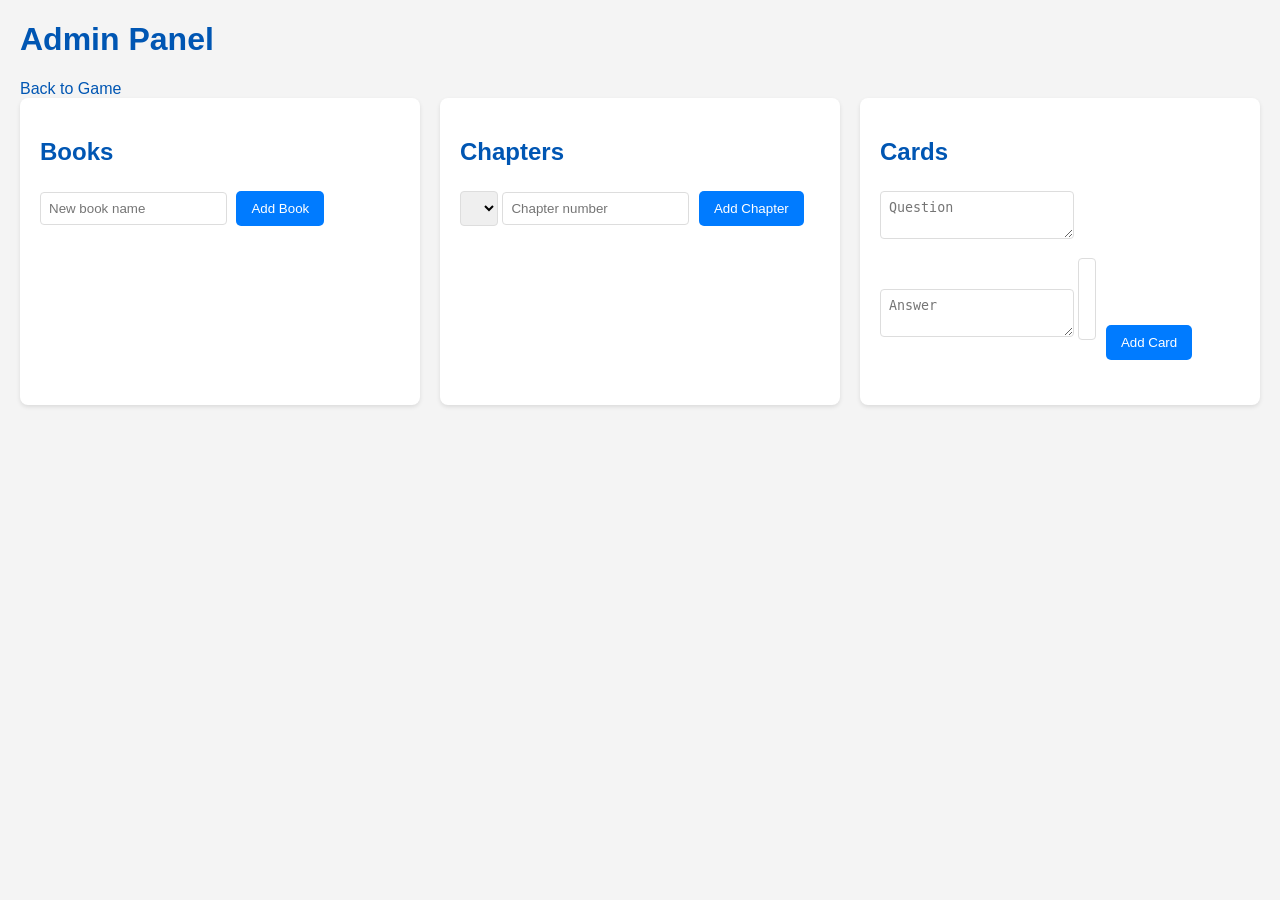
==== admin.html @ be995516 "refactor: Convert application to client-side only This commit refactors the entire application from " ====
<!DOCTYPE html>
<html lang="en">
<head>
    <meta charset="UTF-8">
    <meta name="viewport" content="width=device-width, initial-scale=1.0">
    <title>Admin - Flashcard Game</title>
    <link rel="stylesheet" href="static/css/style.css">
</head>
<body>
    <h1>Admin Panel</h1>
    <a href="index.html">Back to Game</a>
    <div id="notification" class="hidden"></div>

    <div class="admin-container">
        <!-- Books Management -->
        <div class="admin-section">
            <h2>Books</h2>
    <form id="book-form">
        <input type="text" id="book-name" placeholder="New book name" required>
        <button type="submit">Add Book</button>
    </form>
    <ul id="book-list"></ul>
        </div>

        <!-- Chapters Management -->
        <div class="admin-section">
            <h2>Chapters</h2>
    <form id="chapter-form">
        <select id="chapter-book-select" required></select>
        <input type="number" id="chapter-number" placeholder="Chapter number" required>
        <button type="submit">Add Chapter</button>
    </form>
    <ul id="chapter-list"></ul>
        </div>

        <!-- Cards Management -->
        <div class="admin-section">
            <h2>Cards</h2>
    <form id="card-form">
        <textarea id="card-question" placeholder="Question" required></textarea>
        <textarea id="card-answer" placeholder="Answer" required></textarea>
        <select id="card-chapter-select" multiple required></select>
        <button type="submit">Add Card</button>
    </form>
    <ul id="card-list"></ul>
        </div>
    </div>

    <script src="static/js/data.js"></script>
    <script src="static/js/admin.js"></script>
</body>
</html>
---- static/css/style.css ----
body {
    font-family: Arial, sans-serif;
    margin: 20px;
    background-color: #f4f4f4;
    color: #333;
}

h1, h2 {
    color: #0056b3;
}

a {
    color: #0056b3;
    text-decoration: none;
}

a:hover {
    text-decoration: underline;
}

#filter-section, #game-section {
    background: #fff;
    padding: 20px;
    margin-top: 20px;
    border-radius: 8px;
    box-shadow: 0 2px 4px rgba(0,0,0,0.1);
}

#notification {
    position: fixed;
    top: 20px;
    right: 20px;
    background-color: #28a745;
    color: white;
    padding: 15px;
    border-radius: 5px;
    box-shadow: 0 2px 4px rgba(0,0,0,0.2);
    transition: opacity 0.5s;
}

#notification.hidden {
    opacity: 0;
}

#card-container {
    perspective: 1000px;
    width: 300px;
    height: 200px;
    margin: 20px auto;
}

#card {
    width: 100%;
    height: 100%;
    position: relative;
    transform-style: preserve-3d;
    transition: transform 0.6s;
}

#card.flipped {
    transform: rotateY(180deg);
}

#card .front, #card .back {
    position: absolute;
    width: 100%;
    height: 100%;
    backface-visibility: hidden;
    display: flex;
    justify-content: center;
    align-items: center;
    border: 1px solid #ddd;
    border-radius: 8px;
    padding: 20px;
    box-sizing: border-box;
}

#card .front {
    background-color: #f9f9f9;
}

#card .back {
    background-color: #e9e9e9;
    transform: rotateY(180deg);
}

button {
    background-color: #007bff;
    color: white;
    border: none;
    padding: 10px 15px;
    border-radius: 5px;
    cursor: pointer;
    margin: 5px;
}

button:hover {
    background-color: #0056b3;
}

input[type="text"], input[type="number"], textarea, select {
    padding: 8px;
    margin: 5px 0 10px;
    border-radius: 4px;
    border: 1px solid #ddd;
}
form {
    margin-bottom: 20px;
}
ul {
    list-style-type: none;
    padding: 0;
}
li {
    background: #eee;
    padding: 8px;
    margin-bottom: 5px;
    border-radius: 4px;
    display: flex;
    justify-content: space-between;
    align-items: center;
}

.admin-container {
    display: grid;
    grid-template-columns: repeat(auto-fit, minmax(300px, 1fr));
    gap: 20px;
}

.admin-section {
    background: #fff;
    padding: 20px;
    border-radius: 8px;
    box-shadow: 0 2px 4px rgba(0,0,0,0.1);
}
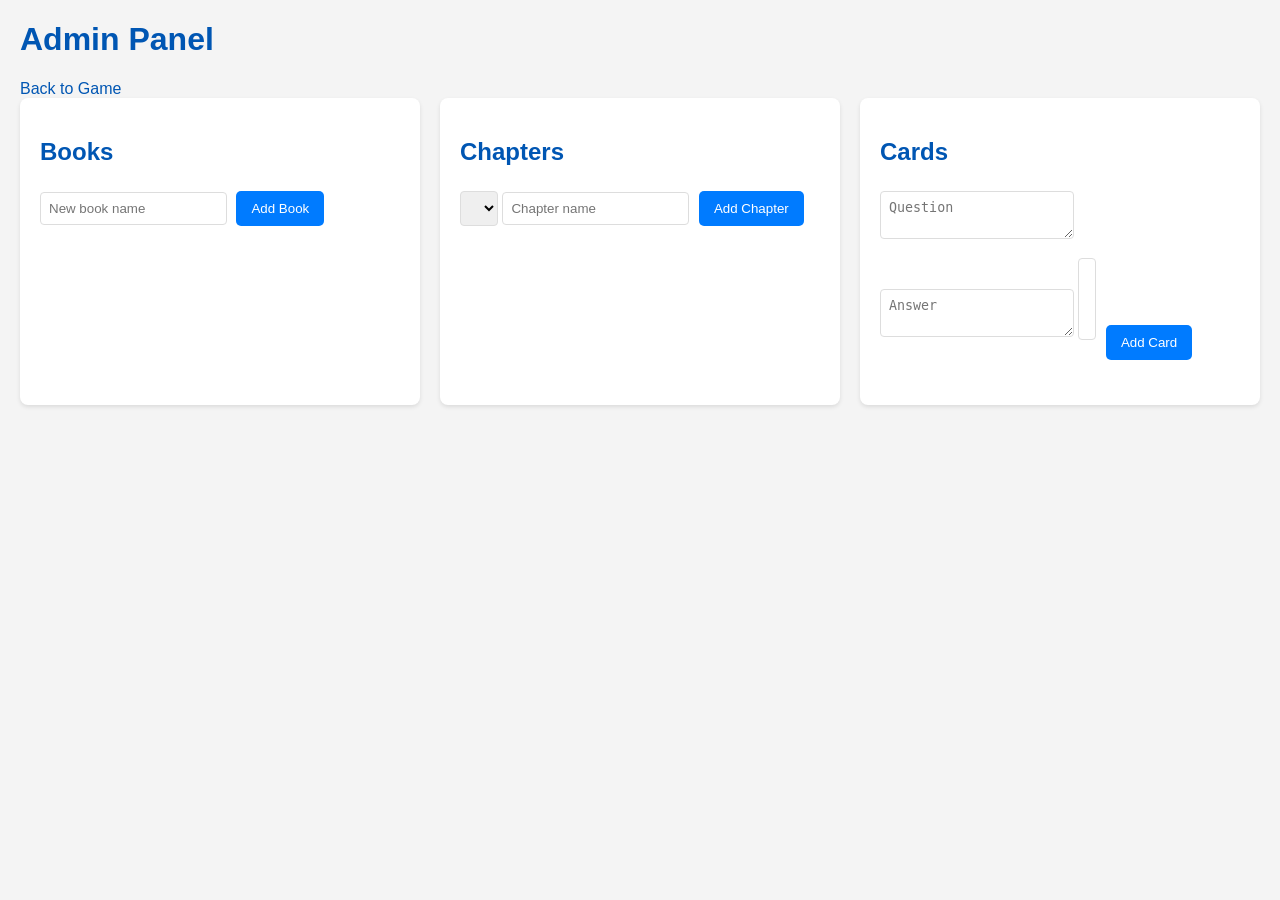
==== commit 5152513b: "feat: Allow chapter names to be strings This commit updates the application to allow chapter names t" ====
--- a/admin.html
+++ b/admin.html
@@ -27,7 +27,7 @@
             <h2>Chapters</h2>
     <form id="chapter-form">
         <select id="chapter-book-select" required></select>
-        <input type="number" id="chapter-number" placeholder="Chapter number" required>
+        <input type="text" id="chapter-name" placeholder="Chapter name" required>
         <button type="submit">Add Chapter</button>
     </form>
     <ul id="chapter-list"></ul>
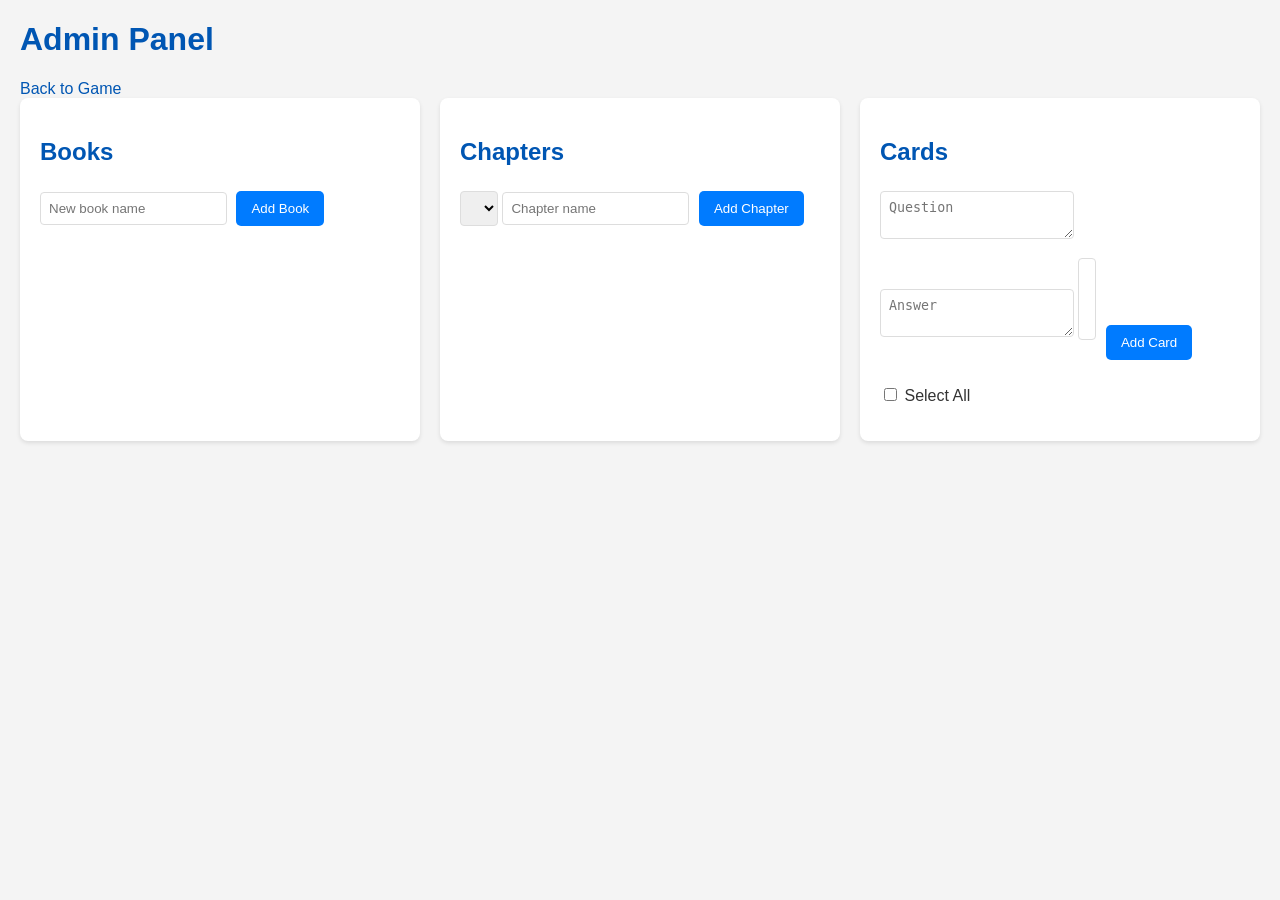
==== commit 8d2a98bb: "feat: Implement bulk editing in admin panel This commit adds bulk editing capabilities to the admin " ====
--- a/admin.html
+++ b/admin.html
@@ -42,7 +42,19 @@
         <select id="card-chapter-select" multiple required></select>
         <button type="submit">Add Card</button>
     </form>
+    <div>
+        <input type="checkbox" id="select-all-cards">
+        <label for="select-all-cards">Select All</label>
+    </div>
     <ul id="card-list"></ul>
+    <div id="bulk-actions" class="d-none">
+        <h3>Bulk Actions</h3>
+        <button id="bulk-delete-btn">Delete Selected</button>
+        <hr>
+        <label for="bulk-move-chapter-select">Move to:</label>
+        <select id="bulk-move-chapter-select" multiple></select>
+        <button id="bulk-move-btn">Move Selected</button>
+    </div>
         </div>
     </div>
 
--- a/static/css/style.css
+++ b/static/css/style.css
@@ -40,6 +40,10 @@
 
 #notification.hidden {
     opacity: 0;
+}
+
+.d-none {
+    display: none;
 }
 
 #card-container {
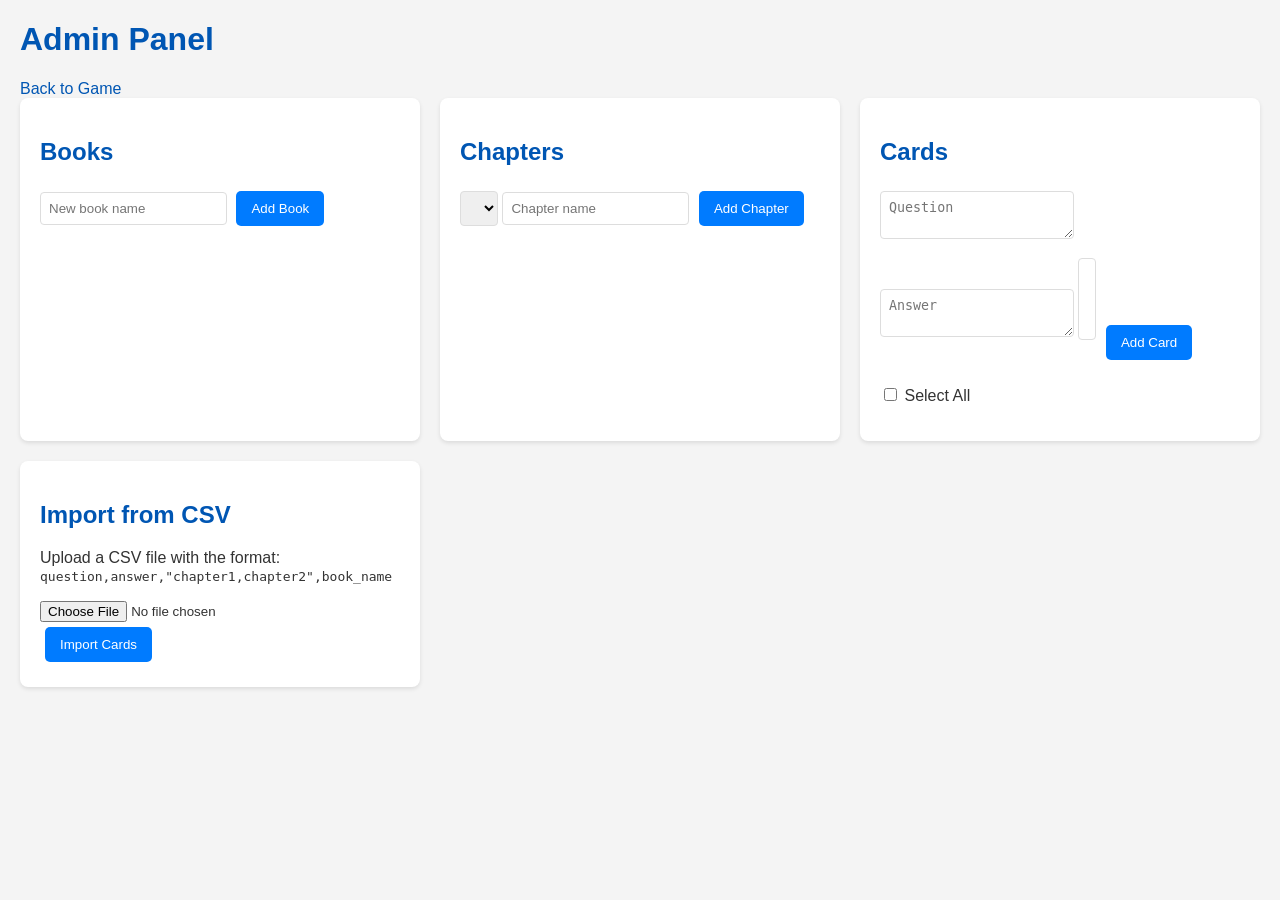
==== commit 8aa16398: "feat: Add CSV import functionality to admin panel This commit introduces a new feature that allows u" ====
--- a/admin.html
+++ b/admin.html
@@ -56,6 +56,16 @@
         <button id="bulk-move-btn">Move Selected</button>
     </div>
         </div>
+        <!-- CSV Import Section -->
+        <div class="admin-section">
+            <h2>Import from CSV</h2>
+            <p>
+                Upload a CSV file with the format: <br>
+                <code>question,answer,"chapter1,chapter2",book_name</code>
+            </p>
+            <input type="file" id="csv-import-input" accept=".csv">
+            <button id="import-csv-btn">Import Cards</button>
+        </div>
     </div>
 
     <script src="static/js/data.js"></script>
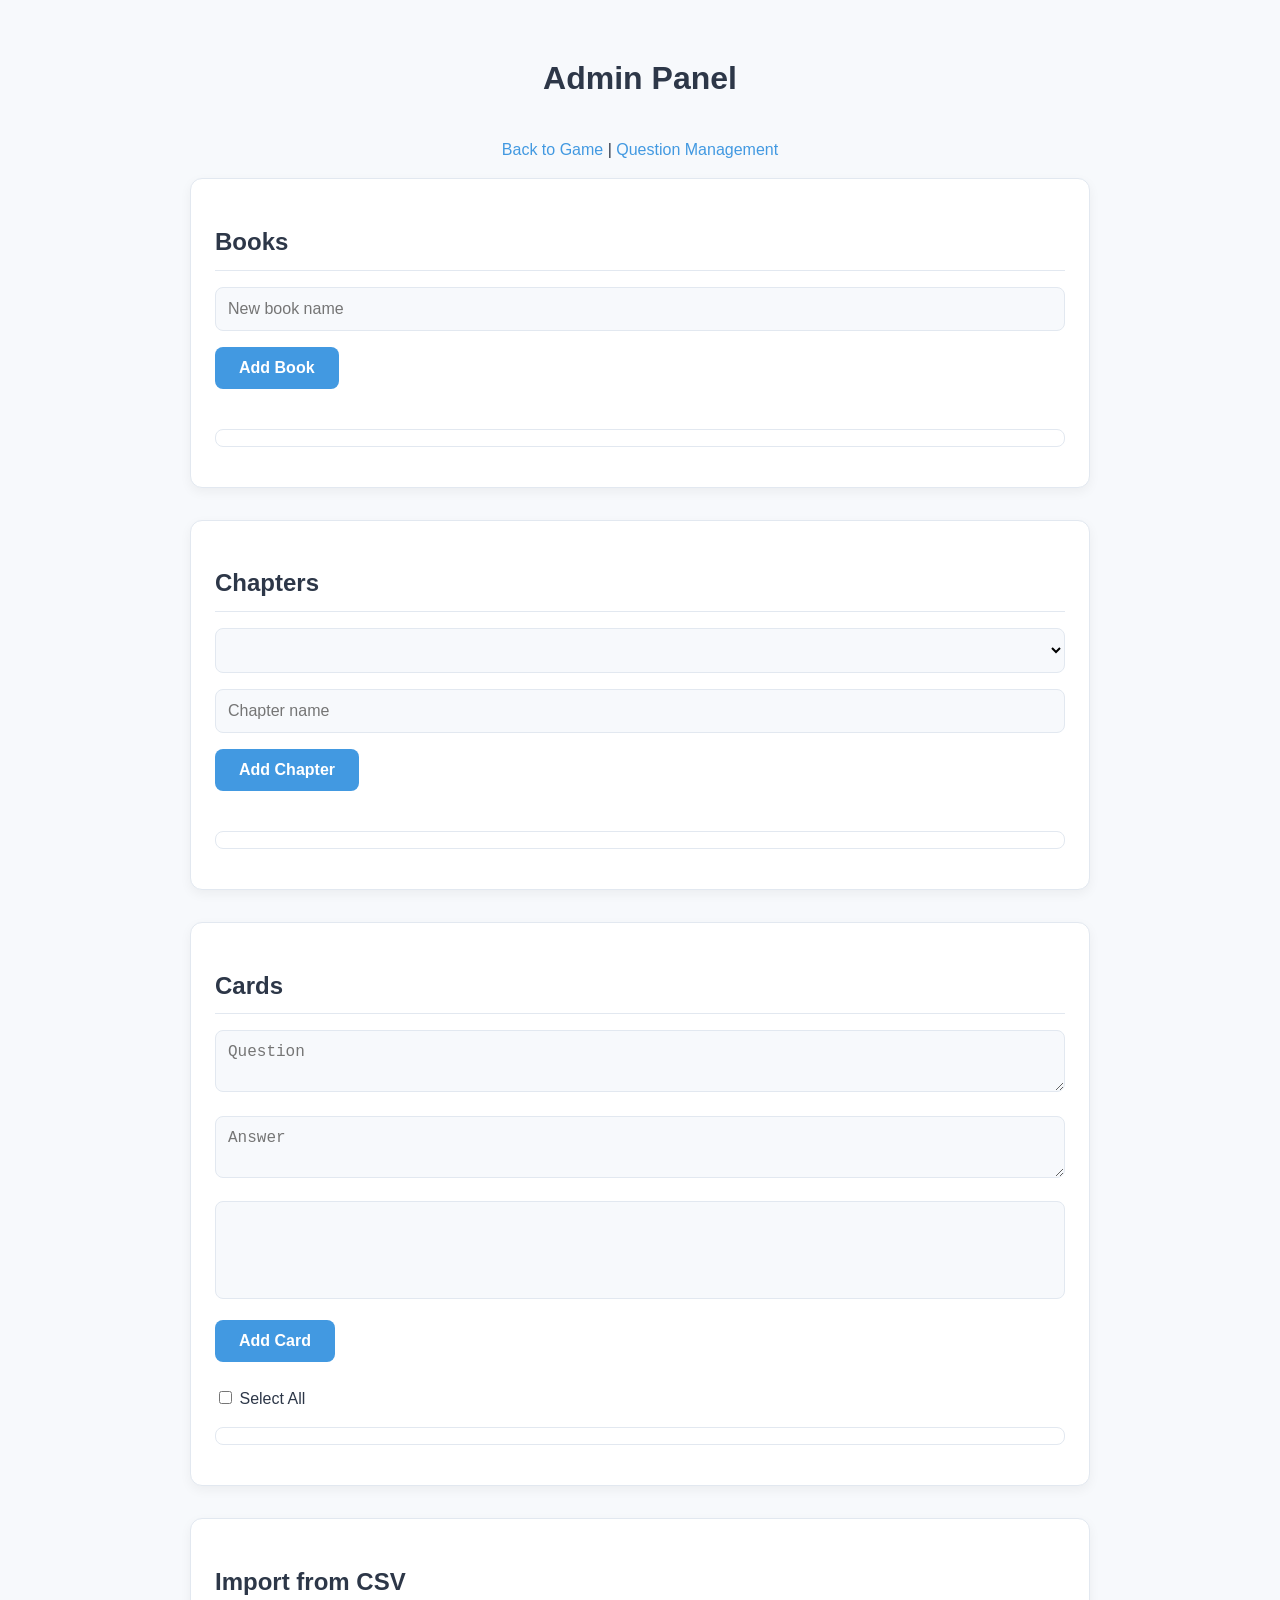
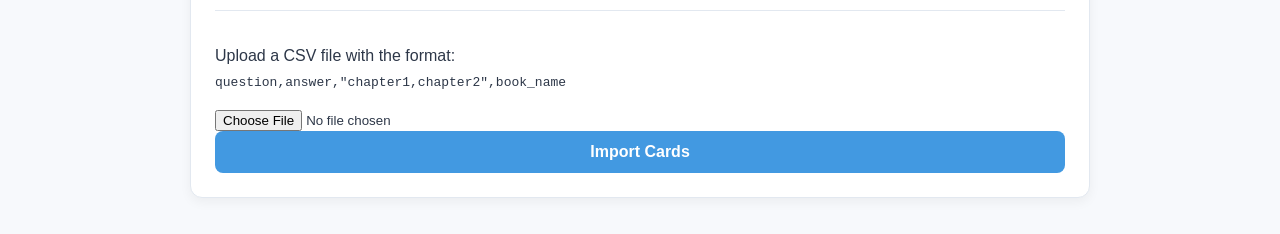
==== commit 6a5b0cd7: "feat: Add dedicated question management page This commit introduces a new "Question Management" page" ====
--- a/admin.html
+++ b/admin.html
@@ -8,7 +8,10 @@
 </head>
 <body>
     <h1>Admin Panel</h1>
-    <a href="index.html">Back to Game</a>
+    <p style="text-align: center;">
+        <a href="index.html">Back to Game</a> |
+        <a href="questions.html">Question Management</a>
+    </p>
     <div id="notification" class="hidden"></div>
 
     <div class="admin-container">
--- a/static/css/style.css
+++ b/static/css/style.css
@@ -1,139 +1,278 @@
+/* --- A More Modern Design for the Flashcard App --- */
+
+/* 1. Variables and Root Styles */
+:root {
+    --bg-color: #f7f9fc;
+    --panel-bg: #ffffff;
+    --text-color: #2d3748; /* Darker gray */
+    --subtle-text: #718096;
+    --primary-color: #4299e1; /* A nice blue */
+    --primary-hover: #2b6cb0;
+    --danger-color: #e53e3e; /* Red for delete */
+    --danger-hover: #c53030;
+    --border-color: #e2e8f0;
+    --shadow-color: rgba(0, 0, 0, 0.05);
+    --font-family: -apple-system, BlinkMacSystemFont, "Segoe UI", Roboto, Helvetica, Arial, sans-serif;
+}
+
 body {
-    font-family: Arial, sans-serif;
-    margin: 20px;
-    background-color: #f4f4f4;
-    color: #333;
-}
-
-h1, h2 {
-    color: #0056b3;
-}
+    font-family: var(--font-family);
+    background-color: var(--bg-color);
+    color: var(--text-color);
+    margin: 0;
+    padding: 2rem;
+    line-height: 1.6;
+}
+
+h1, h2, h3 {
+    color: var(--text-color);
+    font-weight: 600;
+}
+
+h1 { font-size: 2rem; margin-bottom: 2rem; text-align: center; }
+h2 { font-size: 1.5rem; border-bottom: 1px solid var(--border-color); padding-bottom: 0.5rem; margin-bottom: 1rem; }
+h3 { font-size: 1.2rem; color: var(--subtle-text); }
 
 a {
-    color: #0056b3;
+    color: var(--primary-color);
     text-decoration: none;
-}
-
+    font-weight: 500;
+}
 a:hover {
     text-decoration: underline;
 }
 
-#filter-section, #game-section {
-    background: #fff;
+/* 2. Main Layout & Panels */
+.admin-container {
+    display: flex;
+    flex-direction: column;
+    gap: 2rem;
+    max-width: 900px; /* Constrain width for better readability */
+    margin: 0 auto; /* Center the container */
+}
+
+.admin-section, #filter-section, #game-section {
+    background: var(--panel-bg);
+    padding: 1.5rem;
+    border-radius: 12px;
+    box-shadow: 0 4px 12px var(--shadow-color);
+    border: 1px solid var(--border-color);
+}
+
+.admin-section {
+    display: flex;
+    flex-direction: column;
+}
+
+/* 3. Forms and Controls */
+form {
+    margin-bottom: 1.5rem;
+}
+
+input[type="text"], input[type="number"], textarea, select {
+    width: 100%;
+    padding: 0.75rem;
+    margin-bottom: 1rem;
+    border-radius: 8px;
+    border: 1px solid var(--border-color);
+    font-size: 1rem;
+    background-color: var(--bg-color);
+    box-sizing: border-box;
+    transition: border-color 0.2s, box-shadow 0.2s;
+}
+
+input:focus, textarea:focus, select:focus {
+    outline: none;
+    border-color: var(--primary-color);
+    box-shadow: 0 0 0 3px rgba(66, 153, 225, 0.2);
+}
+
+button, input[type="submit"] {
+    font-family: var(--font-family);
+    font-size: 1rem;
+    font-weight: 600;
+    color: white;
+    background-color: var(--primary-color);
+    border: none;
+    padding: 0.75rem 1.5rem;
+    border-radius: 8px;
+    cursor: pointer;
+    transition: background-color 0.2s, transform 0.1s;
+    -webkit-appearance: none;
+}
+
+button:hover, input[type="submit"]:hover {
+    background-color: var(--primary-hover);
+    transform: translateY(-1px);
+}
+
+button.danger, button#bulk-delete-btn {
+    background-color: var(--danger-color);
+}
+button.danger:hover, button#bulk-delete-btn:hover {
+    background-color: var(--danger-hover);
+}
+
+/* 4. Lists (Books, Chapters, Cards) */
+.admin-section ul {
+    max-height: 300px;
+    overflow-y: auto;
+    border: 1px solid var(--border-color);
+    padding: 0.5rem;
+    border-radius: 8px;
+    flex-grow: 1; /* For flex layout */
+}
+
+li {
+    background: var(--panel-bg);
+    padding: 0.75rem 1rem;
+    margin-bottom: 0.5rem;
+    border-radius: 6px;
+    border: 1px solid var(--border-color);
+    display: flex;
+    justify-content: space-between;
+    align-items: center;
+    transition: background-color 0.2s;
+}
+
+li:hover {
+    background-color: #f7f9fc;
+}
+
+li span {
+    flex-grow: 1;
+    margin-left: 0.5rem;
+}
+
+li button {
+    padding: 0.25rem 0.5rem;
+    font-size: 0.8rem;
+    background-color: #a0aec0; /* Gray */
+}
+li button:hover {
+    background-color: #718096;
+}
+
+/* 5. Game-specific Styles */
+#card-container {
+    perspective: 1000px;
+    width: 350px;
+    height: 220px;
+    margin: 2rem auto;
+}
+
+#card {
+    width: 100%;
+    height: 100%;
+    position: relative;
+    transform-style: preserve-3d;
+    transition: transform 0.6s;
+}
+
+#card.flipped {
+    transform: rotateY(180deg);
+}
+
+#card .front, #card .back {
+    position: absolute;
+    width: 100%;
+    height: 100%;
+    backface-visibility: hidden;
+    display: flex;
+    justify-content: center;
+    align-items: center;
+    border-radius: 12px;
     padding: 20px;
-    margin-top: 20px;
-    border-radius: 8px;
-    box-shadow: 0 2px 4px rgba(0,0,0,0.1);
+    box-sizing: border-box;
+    box-shadow: 0 4px 12px var(--shadow-color);
+    border: 1px solid var(--border-color);
+    font-size: 1.25rem;
+    text-align: center;
+}
+
+#card .front {
+    background-color: var(--panel-bg);
+}
+
+#card .back {
+    background-color: #edf2f7;
+    transform: rotateY(180deg);
+}
+
+#timer {
+    text-align: center;
+    font-size: 1.2rem;
+    font-weight: 600;
+    color: var(--subtle-text);
+}
+
+#score {
+    text-align: center;
+    font-size: 1.2rem;
+    margin-top: 1rem;
+}
+
+/* 6. Utility and Misc */
+.d-none {
+    display: none;
 }
 
 #notification {
     position: fixed;
     top: 20px;
     right: 20px;
-    background-color: #28a745;
+    background-color: #38a169; /* Green */
     color: white;
-    padding: 15px;
-    border-radius: 5px;
-    box-shadow: 0 2px 4px rgba(0,0,0,0.2);
-    transition: opacity 0.5s;
-}
-
-#notification.hidden {
+    padding: 1rem;
+    border-radius: 8px;
+    box-shadow: 0 4px 12px rgba(0,0,0,0.1);
+    transition: all 0.5s ease-in-out;
+    transform: translateX(120%);
     opacity: 0;
-}
-
-.d-none {
-    display: none;
-}
-
-#card-container {
-    perspective: 1000px;
-    width: 300px;
-    height: 200px;
-    margin: 20px auto;
-}
-
-#card {
-    width: 100%;
-    height: 100%;
-    position: relative;
-    transform-style: preserve-3d;
-    transition: transform 0.6s;
-}
-
-#card.flipped {
-    transform: rotateY(180deg);
-}
-
-#card .front, #card .back {
-    position: absolute;
-    width: 100%;
-    height: 100%;
-    backface-visibility: hidden;
-    display: flex;
-    justify-content: center;
-    align-items: center;
-    border: 1px solid #ddd;
-    border-radius: 8px;
-    padding: 20px;
-    box-sizing: border-box;
-}
-
-#card .front {
-    background-color: #f9f9f9;
-}
-
-#card .back {
-    background-color: #e9e9e9;
-    transform: rotateY(180deg);
-}
-
-button {
-    background-color: #007bff;
-    color: white;
-    border: none;
-    padding: 10px 15px;
-    border-radius: 5px;
-    cursor: pointer;
-    margin: 5px;
-}
-
-button:hover {
-    background-color: #0056b3;
-}
-
-input[type="text"], input[type="number"], textarea, select {
-    padding: 8px;
-    margin: 5px 0 10px;
-    border-radius: 4px;
-    border: 1px solid #ddd;
-}
-form {
-    margin-bottom: 20px;
-}
-ul {
-    list-style-type: none;
-    padding: 0;
-}
-li {
-    background: #eee;
-    padding: 8px;
-    margin-bottom: 5px;
-    border-radius: 4px;
-    display: flex;
-    justify-content: space-between;
-    align-items: center;
-}
-
-.admin-container {
-    display: grid;
-    grid-template-columns: repeat(auto-fit, minmax(300px, 1fr));
-    gap: 20px;
-}
-
-.admin-section {
-    background: #fff;
-    padding: 20px;
-    border-radius: 8px;
-    box-shadow: 0 2px 4px rgba(0,0,0,0.1);
-}
+    z-index: 100;
+}
+
+#notification.show {
+    transform: translateX(0);
+    opacity: 1;
+}
+
+/* Styles for Question Management Page */
+.filter-controls {
+    display: flex;
+    gap: 2rem;
+    margin-bottom: 1rem;
+}
+.filter-group {
+    flex: 1;
+    border: 1px solid var(--border-color);
+    padding: 1rem;
+    border-radius: 8px;
+    max-height: 200px;
+    overflow-y: auto;
+}
+.filter-group div label {
+    display: block;
+}
+.table-container {
+    width: 100%;
+    overflow-x: auto;
+}
+#questions-table {
+    width: 100%;
+    border-collapse: collapse;
+    margin-top: 1rem;
+}
+#questions-table th, #questions-table td {
+    border: 1px solid var(--border-color);
+    padding: 0.75rem;
+    text-align: left;
+    vertical-align: top;
+}
+#questions-table th {
+    background-color: #edf2f7;
+    font-weight: 600;
+}
+#questions-table tbody tr:nth-child(even) {
+    background-color: var(--bg-color);
+}
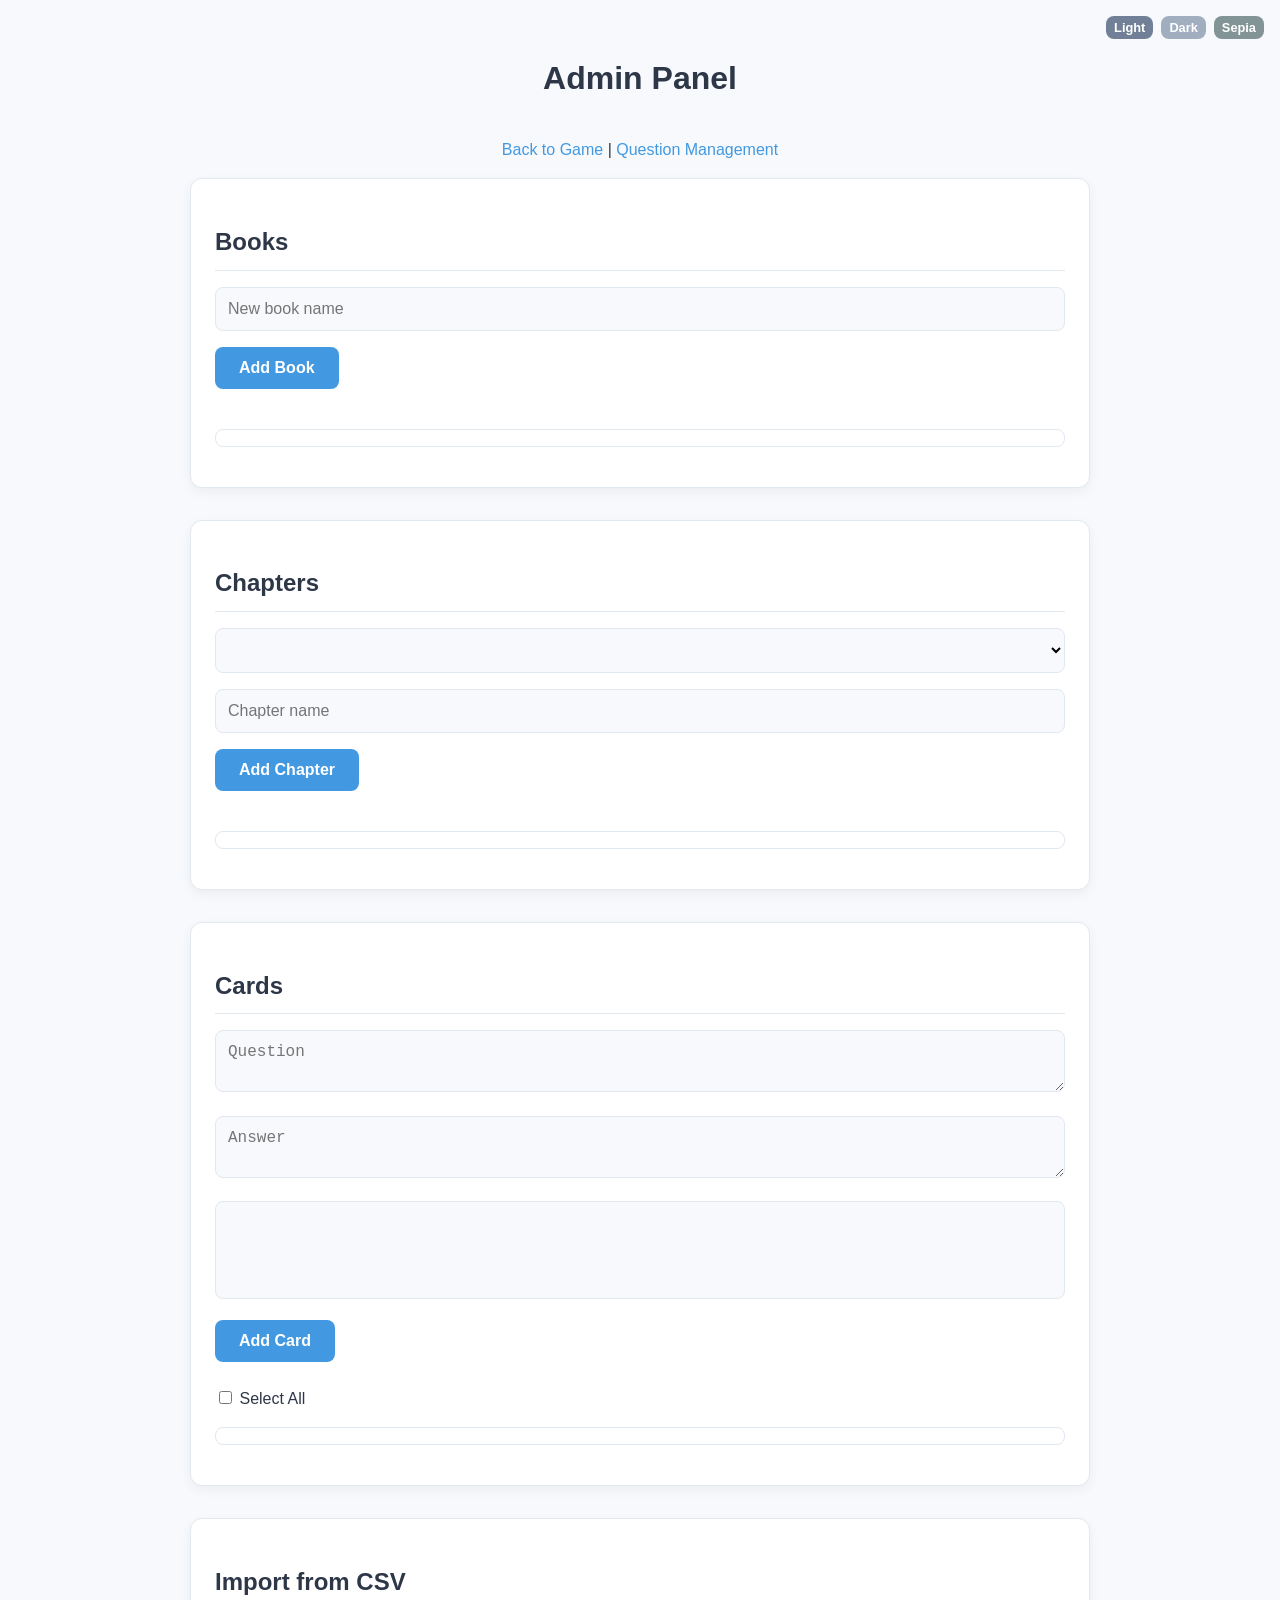
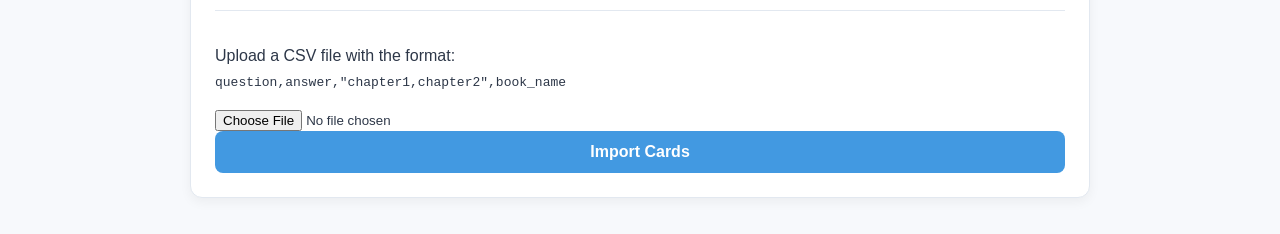
==== commit eeafb6e9: "feat: Add color theme switcher with 3 themes This commit introduces a theming system to the applicat" ====
--- a/admin.html
+++ b/admin.html
@@ -5,8 +5,14 @@
     <meta name="viewport" content="width=device-width, initial-scale=1.0">
     <title>Admin - Flashcard Game</title>
     <link rel="stylesheet" href="static/css/style.css">
+    <script src="static/js/theme.js"></script>
 </head>
 <body>
+    <div class="theme-switcher">
+        <button data-theme="light">Light</button>
+        <button data-theme="dark">Dark</button>
+        <button data-theme="sepia">Sepia</button>
+    </div>
     <h1>Admin Panel</h1>
     <p style="text-align: center;">
         <a href="index.html">Back to Game</a> |
--- a/static/css/style.css
+++ b/static/css/style.css
@@ -15,6 +15,37 @@
     --font-family: -apple-system, BlinkMacSystemFont, "Segoe UI", Roboto, Helvetica, Arial, sans-serif;
 }
 
+/* 1a. Dark Theme */
+[data-theme="dark"] {
+    --bg-color: #1a202c;
+    --panel-bg: #2d3748;
+    --text-color: #e2e8f0;
+    --subtle-text: #a0aec0;
+    --primary-color: #63b3ed;
+    --primary-hover: #90cdf4;
+    --border-color: #4a5568;
+    --shadow-color: rgba(0, 0, 0, 0.2);
+}
+[data-theme="dark"] #card .back { background-color: #1a202c; }
+[data-theme="dark"] li:hover { background-color: #4a5568; }
+
+/* 1b. Sepia Theme */
+[data-theme="sepia"] {
+    --bg-color: #f1e7d0;
+    --panel-bg: #fdf6e3;
+    --text-color: #586e75;
+    --subtle-text: #839496;
+    --primary-color: #268bd2;
+    --primary-hover: #2aa198;
+    --danger-color: #dc322f;
+    --danger-hover: #cb4b16;
+    --border-color: #eee8d5;
+    --shadow-color: rgba(0, 0, 0, 0.1);
+}
+[data-theme="sepia"] #card .back { background-color: #eee8d5; }
+[data-theme="sepia"] li:hover { background-color: #eee8d5; }
+
+
 body {
     font-family: var(--font-family);
     background-color: var(--bg-color);
@@ -51,7 +82,7 @@
     margin: 0 auto; /* Center the container */
 }
 
-.admin-section, #filter-section, #game-section {
+.admin-section, #filter-section, #game-section, #review-section {
     background: var(--panel-bg);
     padding: 1.5rem;
     border-radius: 12px;
@@ -156,9 +187,10 @@
 /* 5. Game-specific Styles */
 #card-container {
     perspective: 1000px;
-    width: 350px;
-    height: 220px;
+    width: clamp(280px, 90vw, 800px); /* Min width, preferred width, max width */
     margin: 2rem auto;
+    aspect-ratio: 16 / 9;
+    max-height: 70vh; /* Don't let it be taller than 70% of the screen */
 }
 
 #card {
@@ -182,12 +214,19 @@
     justify-content: center;
     align-items: center;
     border-radius: 12px;
+    box-shadow: 0 4px 12px var(--shadow-color);
+    border: 1px solid var(--border-color);
+    font-size: clamp(1.2rem, 5vmin, 3rem);
+    text-align: center;
+}
+
+.card-content {
+    width: 100%;
+    height: 100%;
     padding: 20px;
     box-sizing: border-box;
-    box-shadow: 0 4px 12px var(--shadow-color);
-    border: 1px solid var(--border-color);
-    font-size: 1.25rem;
-    text-align: center;
+    overflow-y: auto;
+    overflow-wrap: break-word;
 }
 
 #card .front {
@@ -237,6 +276,20 @@
     opacity: 1;
 }
 
+/* Theme Switcher Styles */
+.theme-switcher {
+    position: absolute;
+    top: 1rem;
+    right: 1rem;
+    display: flex;
+    gap: 0.5rem;
+}
+.theme-switcher button {
+    padding: 0.25rem 0.5rem;
+    font-size: 0.8rem;
+    background-color: var(--subtle-text);
+}
+
 /* Styles for Question Management Page */
 .filter-controls {
     display: flex;
@@ -276,3 +329,14 @@
 #questions-table tbody tr:nth-child(even) {
     background-color: var(--bg-color);
 }
+
+.review-controls {
+    display: flex;
+    align-items: center;
+    gap: 0.5rem;
+    margin: 1rem 0;
+}
+.review-controls input[type="number"] {
+    width: 80px;
+    margin-bottom: 0;
+}
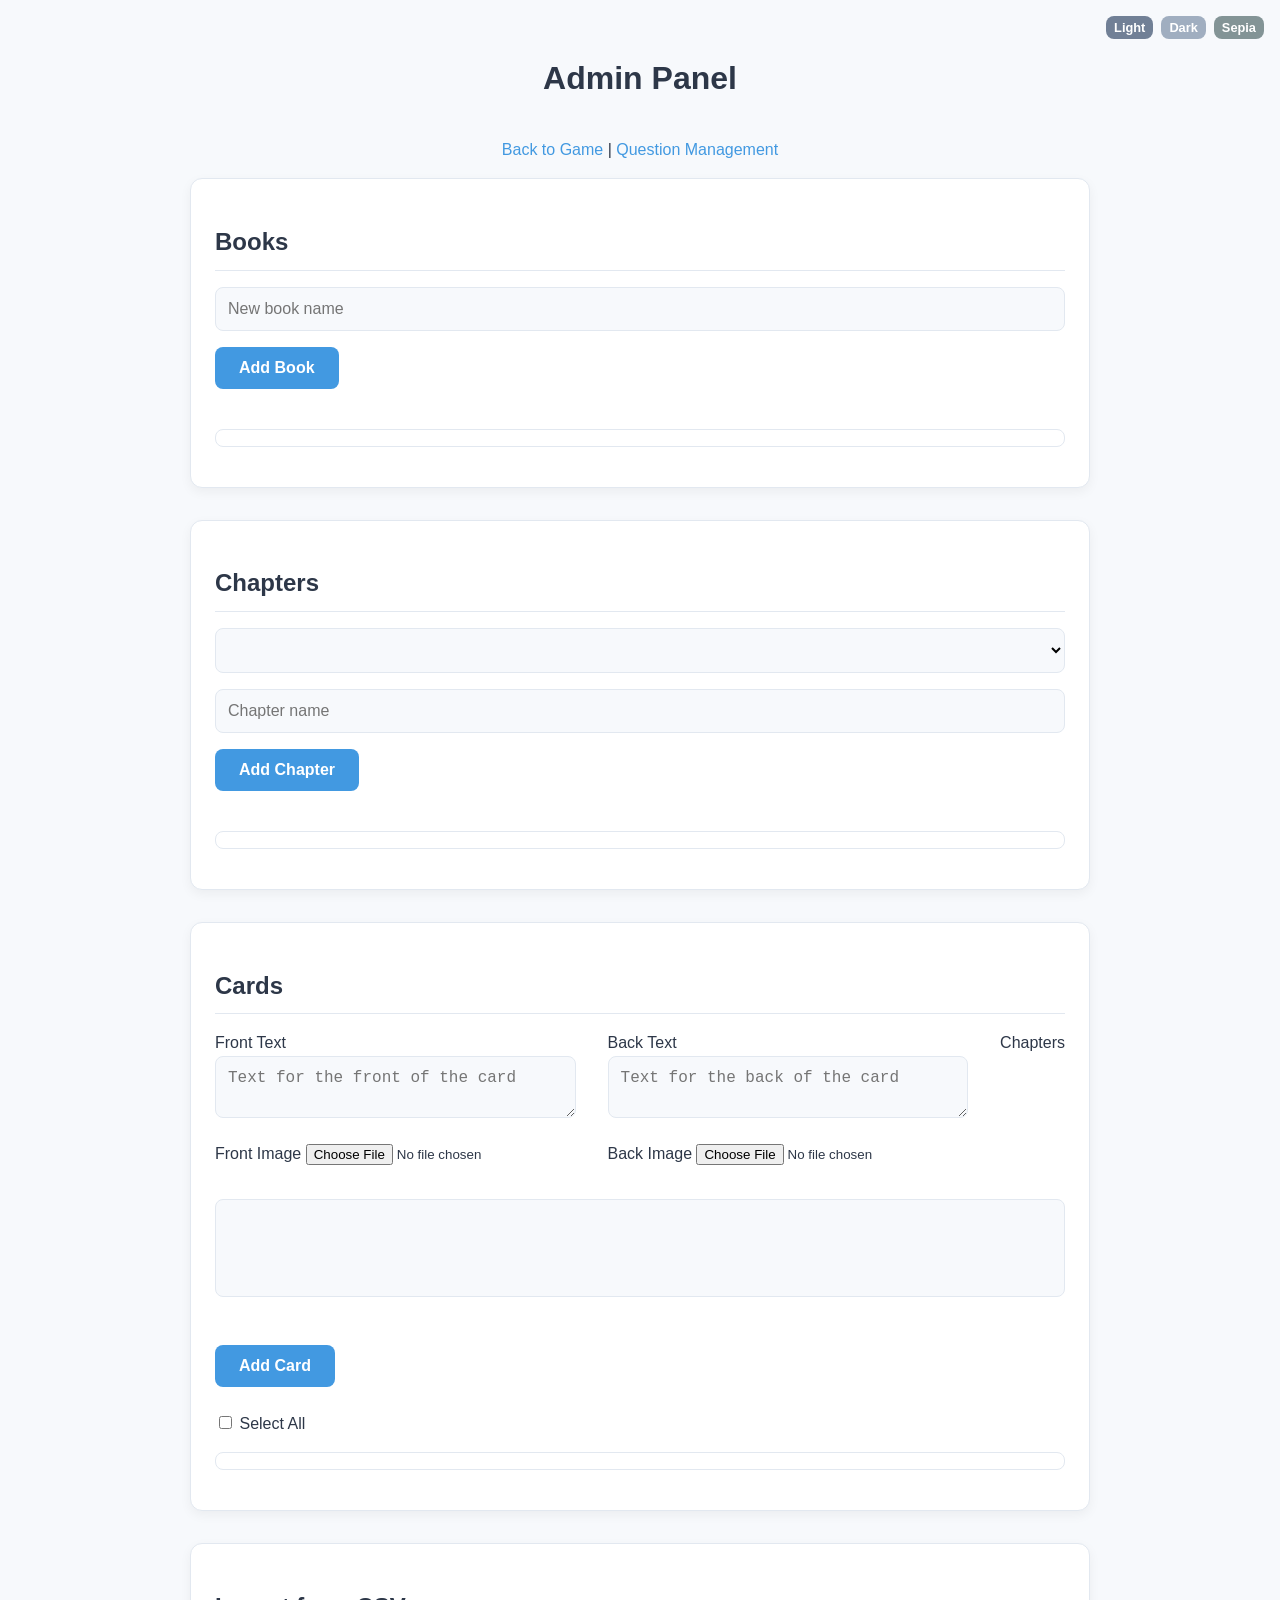
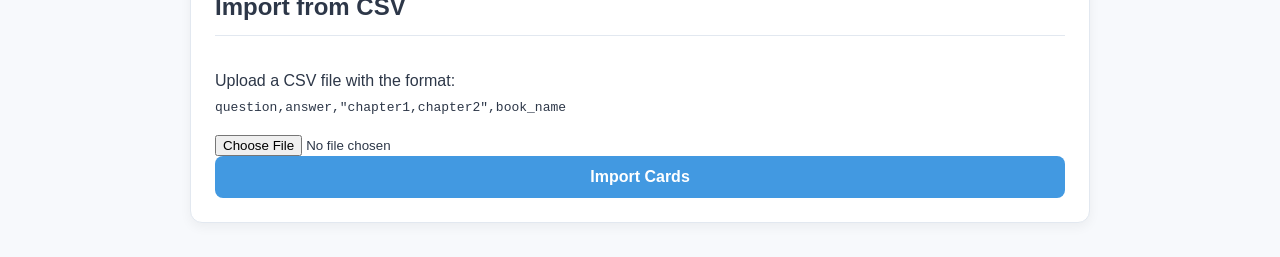
==== commit 5251e3e4: "feat: Add support for image-based flashcards This commit introduces a major feature allowing users t" ====
--- a/admin.html
+++ b/admin.html
@@ -45,12 +45,25 @@
         <!-- Cards Management -->
         <div class="admin-section">
             <h2>Cards</h2>
-    <form id="card-form">
-        <textarea id="card-question" placeholder="Question" required></textarea>
-        <textarea id="card-answer" placeholder="Answer" required></textarea>
-        <select id="card-chapter-select" multiple required></select>
-        <button type="submit">Add Card</button>
-    </form>
+            <form id="card-form">
+                <div class="card-form-side">
+                    <label for="card-front-text">Front Text</label>
+                    <textarea id="card-front-text" placeholder="Text for the front of the card"></textarea>
+                    <label for="card-front-image">Front Image</label>
+                    <input type="file" id="card-front-image" accept="image/*">
+                    <img id="front-image-preview" class="image-preview" src="" alt="Front image preview">
+                </div>
+                <div class="card-form-side">
+                    <label for="card-back-text">Back Text</label>
+                    <textarea id="card-back-text" placeholder="Text for the back of the card"></textarea>
+                    <label for="card-back-image">Back Image</label>
+                    <input type="file" id="card-back-image" accept="image/*">
+                    <img id="back-image-preview" class="image-preview" src="" alt="Back image preview">
+                </div>
+                <label for="card-chapter-select">Chapters</label>
+                <select id="card-chapter-select" multiple required></select>
+                <button type="submit">Add Card</button>
+            </form>
     <div>
         <input type="checkbox" id="select-all-cards">
         <label for="select-all-cards">Select All</label>
--- a/static/css/style.css
+++ b/static/css/style.css
@@ -82,7 +82,7 @@
     margin: 0 auto; /* Center the container */
 }
 
-.admin-section, #filter-section, #game-section, #review-section {
+.admin-section, #filter-section, #game-section, #review-section, #settings-section {
     background: var(--panel-bg);
     padding: 1.5rem;
     border-radius: 12px;
@@ -340,3 +340,33 @@
     width: 80px;
     margin-bottom: 0;
 }
+
+/* Card Creation Form */
+#card-form {
+    display: flex;
+    flex-wrap: wrap;
+    gap: 2rem;
+}
+.card-form-side {
+    flex: 1;
+    min-width: 250px;
+}
+.image-preview {
+    max-width: 100%;
+    height: auto;
+    margin-top: 1rem;
+    border: 1px solid var(--border-color);
+    border-radius: 8px;
+    display: none; /* Hidden by default */
+}
+
+.setting-control {
+    display: flex;
+    align-items: center;
+    gap: 1rem;
+    margin-bottom: 1rem;
+}
+.setting-control input[type="number"] {
+    width: 80px;
+    margin-bottom: 0;
+}
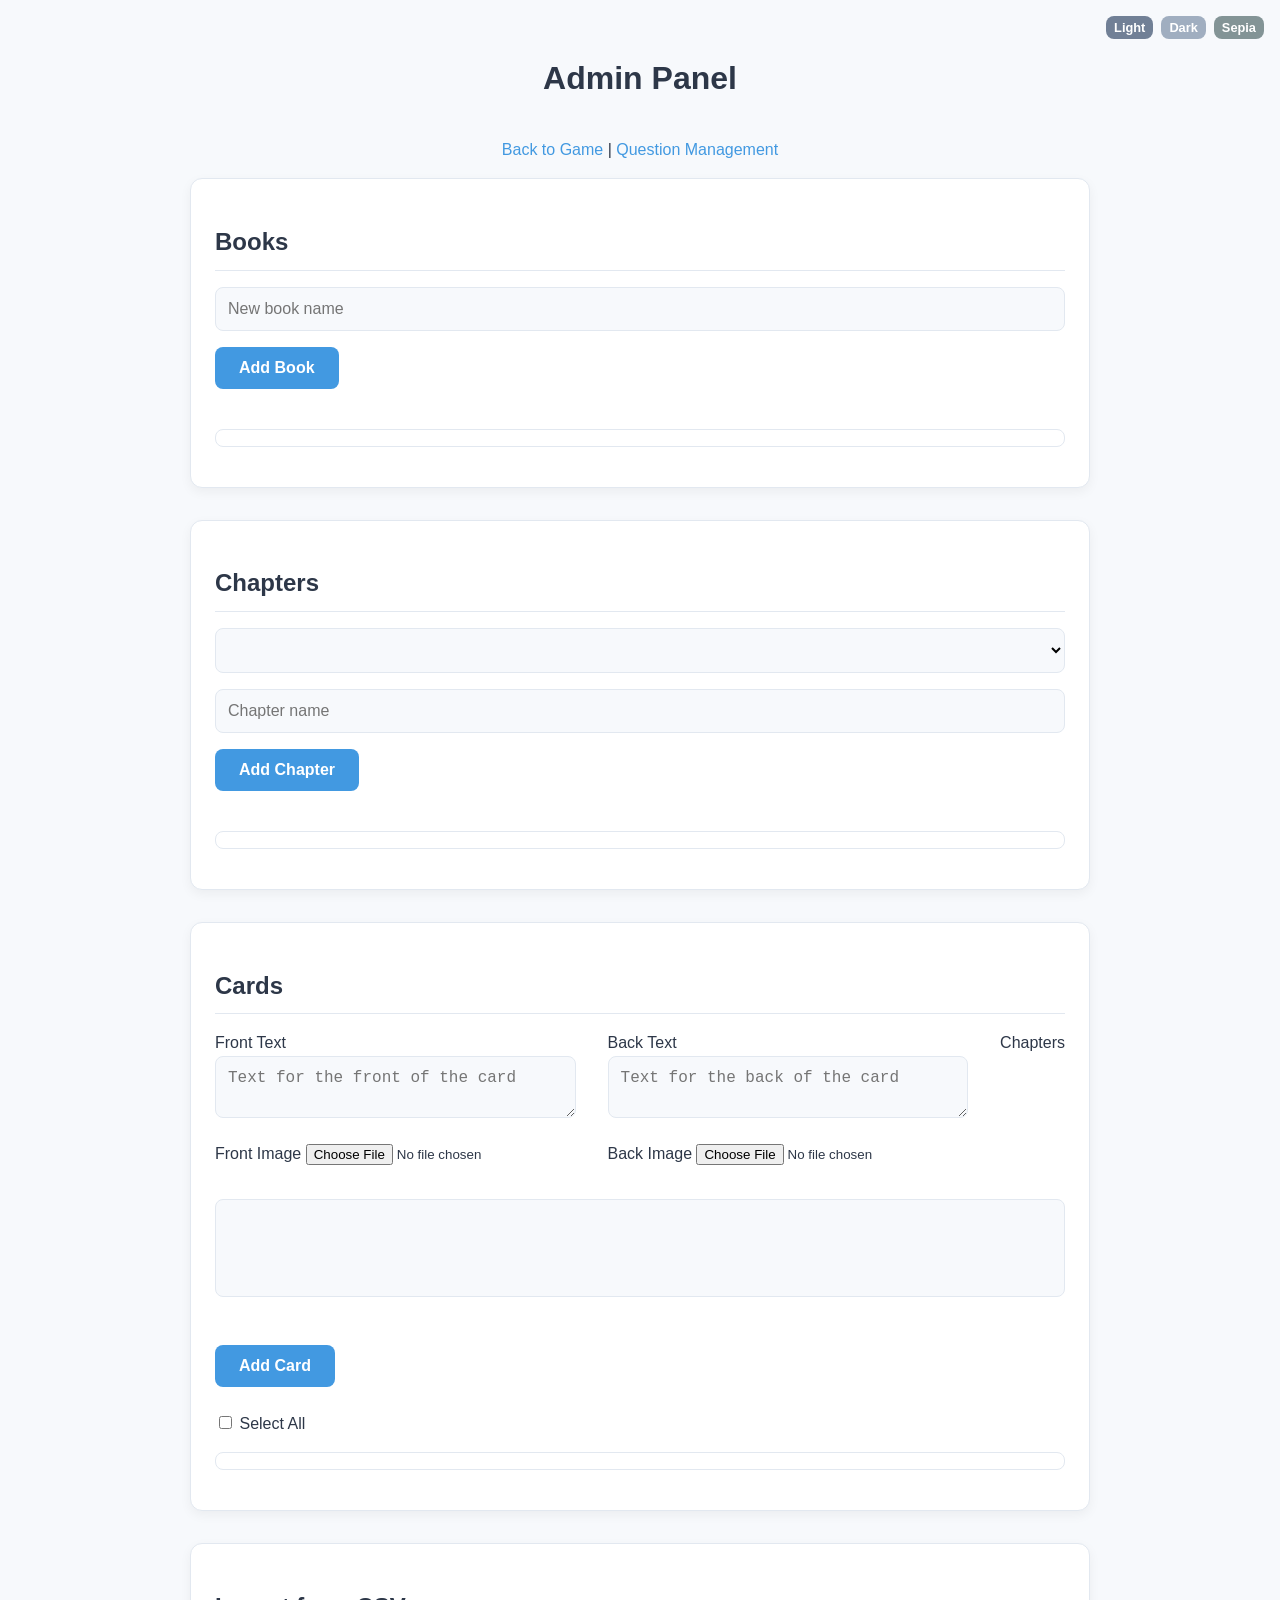
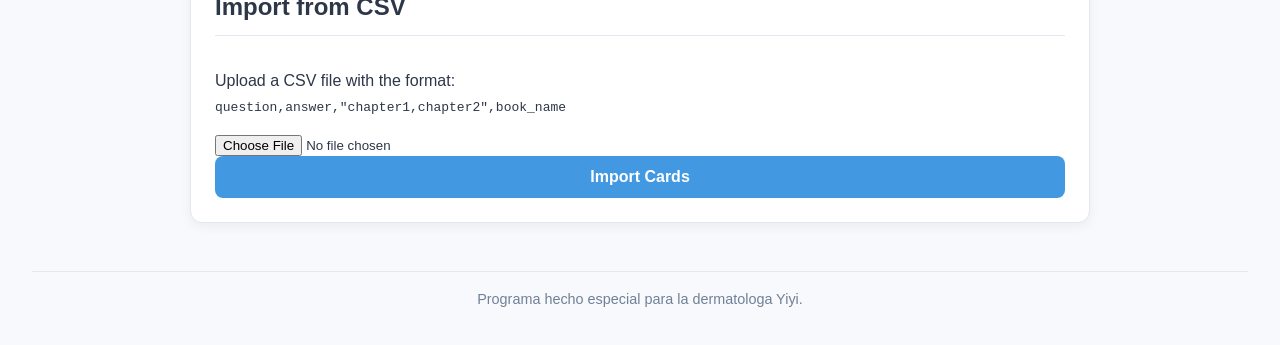
==== commit 83009507: "feat: Add dedication footer and motivational quotes This commit introduces two new personalization f" ====
--- a/admin.html
+++ b/admin.html
@@ -92,5 +92,9 @@
 
     <script src="static/js/data.js"></script>
     <script src="static/js/admin.js"></script>
+
+    <footer>
+        Programa hecho especial para la dermatologa Yiyi.
+    </footer>
 </body>
 </html>
--- a/static/css/style.css
+++ b/static/css/style.css
@@ -341,6 +341,16 @@
     margin-bottom: 0;
 }
 
+/* Footer Styles */
+footer {
+    text-align: center;
+    margin-top: 3rem;
+    padding-top: 1rem;
+    border-top: 1px solid var(--border-color);
+    font-size: 0.9rem;
+    color: var(--subtle-text);
+}
+
 /* Card Creation Form */
 #card-form {
     display: flex;
